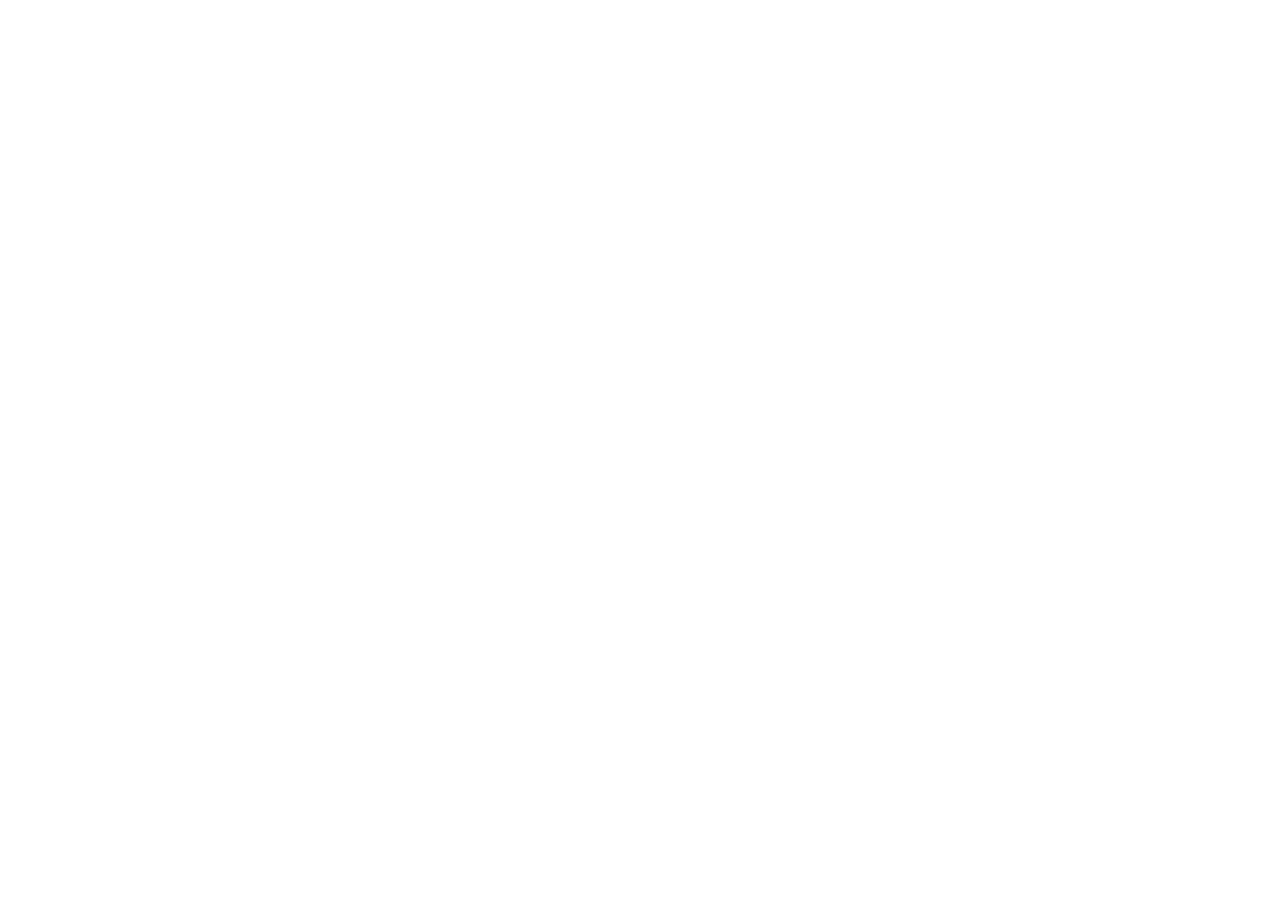
==== index.html @ a707b95b "html - fitlife" ====
<!DOCTYPE html>
<html lang="en">
<head>
    <meta charset="UTF-8">
    <meta name="viewport" content="width=
    , initial-scale=1.0">
    <title>Document</title>
</head>
<body>


    
</body>
</html>
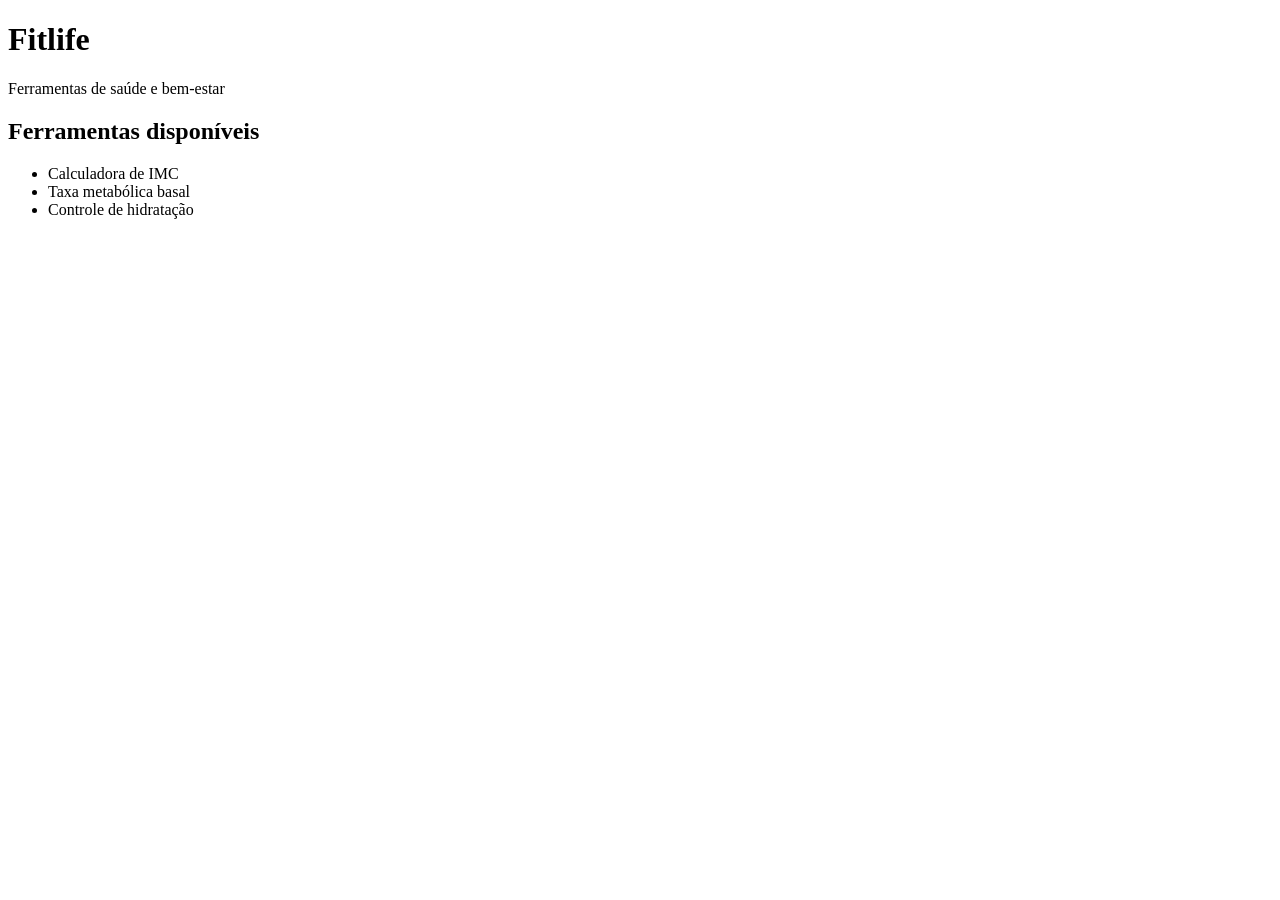
==== commit 39b33423: "informações da primeira-pagina" ====
--- a/index.html
+++ b/index.html
@@ -4,11 +4,20 @@
     <meta charset="UTF-8">
     <meta name="viewport" content="width=
     , initial-scale=1.0">
-    <title>Document</title>
+    <title>Fitlife</title>
 </head>
 <body>
 
+    <h1>Fitlife</h1>
+    <p>Ferramentas de saúde e bem-estar</p>
 
-    
+    <h2>Ferramentas disponíveis</h2>
+
+    <ul>
+        <li>Calculadora de IMC</li>
+        <li>Taxa metabólica basal</li>
+        <li>Controle de hidratação</li>
+    </ul>
+
 </body>
 </html>
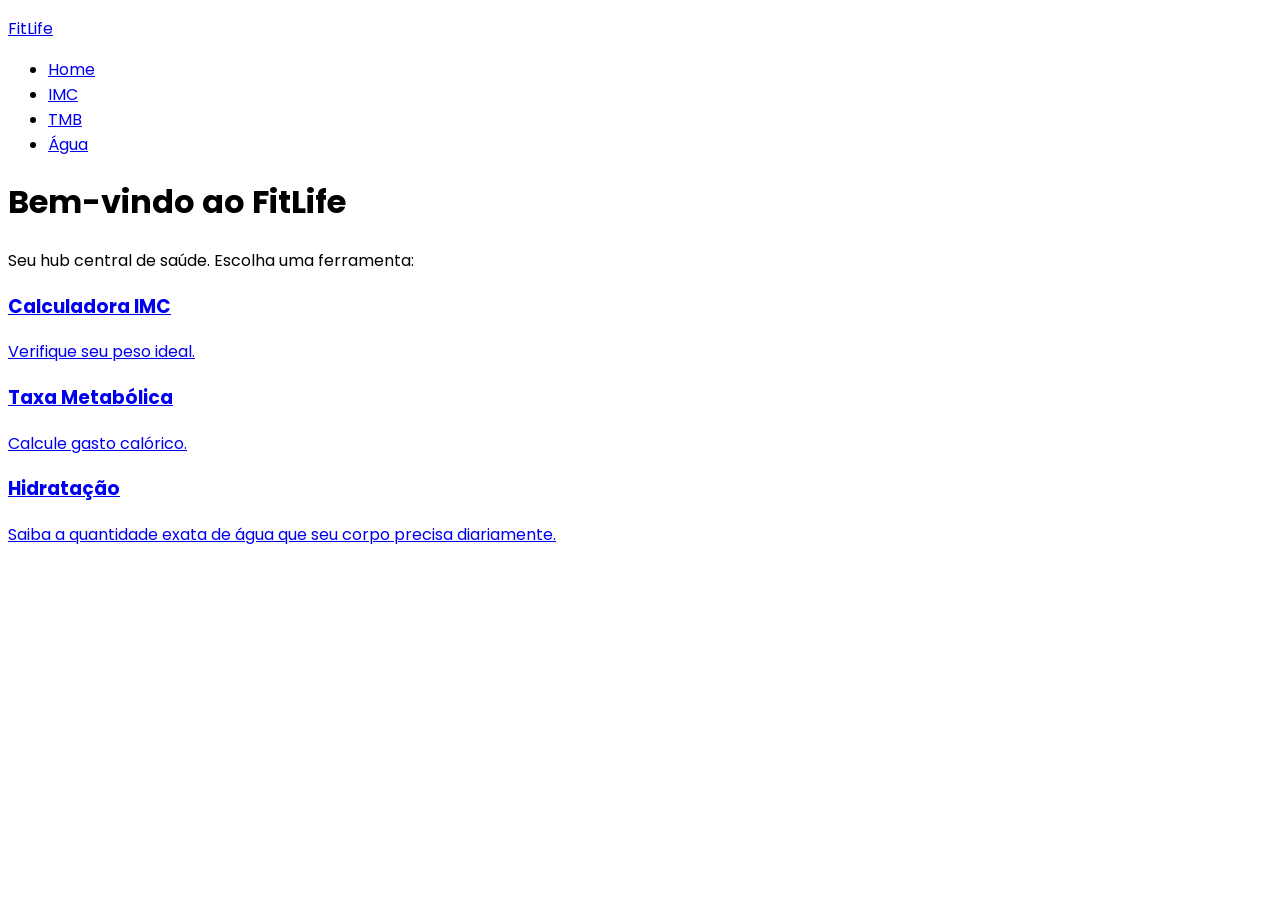
==== commit e47e884a: "estrutura IMC criada" ====
--- a/index.html
+++ b/index.html
@@ -1,23 +1,56 @@
 <!DOCTYPE html>
-<html lang="en">
+<html lang="pt-BR">
+
 <head>
     <meta charset="UTF-8">
-    <meta name="viewport" content="width=
-    , initial-scale=1.0">
-    <title>Fitlife</title>
+    <title>FitLife</title>
+
+    <link href="https://fonts.googleapis.com/css2?family=Poppins" rel="stylesheet">
 </head>
-<body>
 
-    <h1>Fitlife</h1>
-    <p>Ferramentas de saúde e bem-estar</p>
+<body style="font-family: Poppins;">
 
-    <h2>Ferramentas disponíveis</h2>
+    <nav>
+        <a href="index.html">
+            <p>FitLife</p>
+        </a>
 
-    <ul>
-        <li>Calculadora de IMC</li>
-        <li>Taxa metabólica basal</li>
-        <li>Controle de hidratação</li>
-    </ul>
+        <ul>
+            <li><a href="index.html">Home</a></li>
+            <li><a href="pages/imc.html">IMC</a></li>
+            <li><a href="pages/tmb.html">TMB</a></li>
+            <li><a href="pages/water.html">Água</a></li>
+        </ul>
+    </nav>
+
+    <header>
+        <h1>Bem-vindo ao <span>FitLife</span></h1>
+        <p>Seu hub central de saúde. Escolha uma ferramenta:</p>
+    </header>
+
+    <main>
+        <section>
+
+            <a href="pages/imc.html">
+                <h3>Calculadora IMC</h3>
+                <p>Verifique seu peso ideal.</p>
+            </a>
+
+            <a href="pages/tmb.html">
+                <h3>Taxa Metabólica</h3>
+                <p>Calcule gasto calórico.</p>
+            </a>
+
+            <a href="pages/water.html">
+                <h3>Hidratação</h3>
+                <p>
+                    Saiba a quantidade exata de água que seu corpo precisa diariamente.
+                </p>
+            </a>
+
+        </section>
+    </main>
 
 </body>
+
 </html>
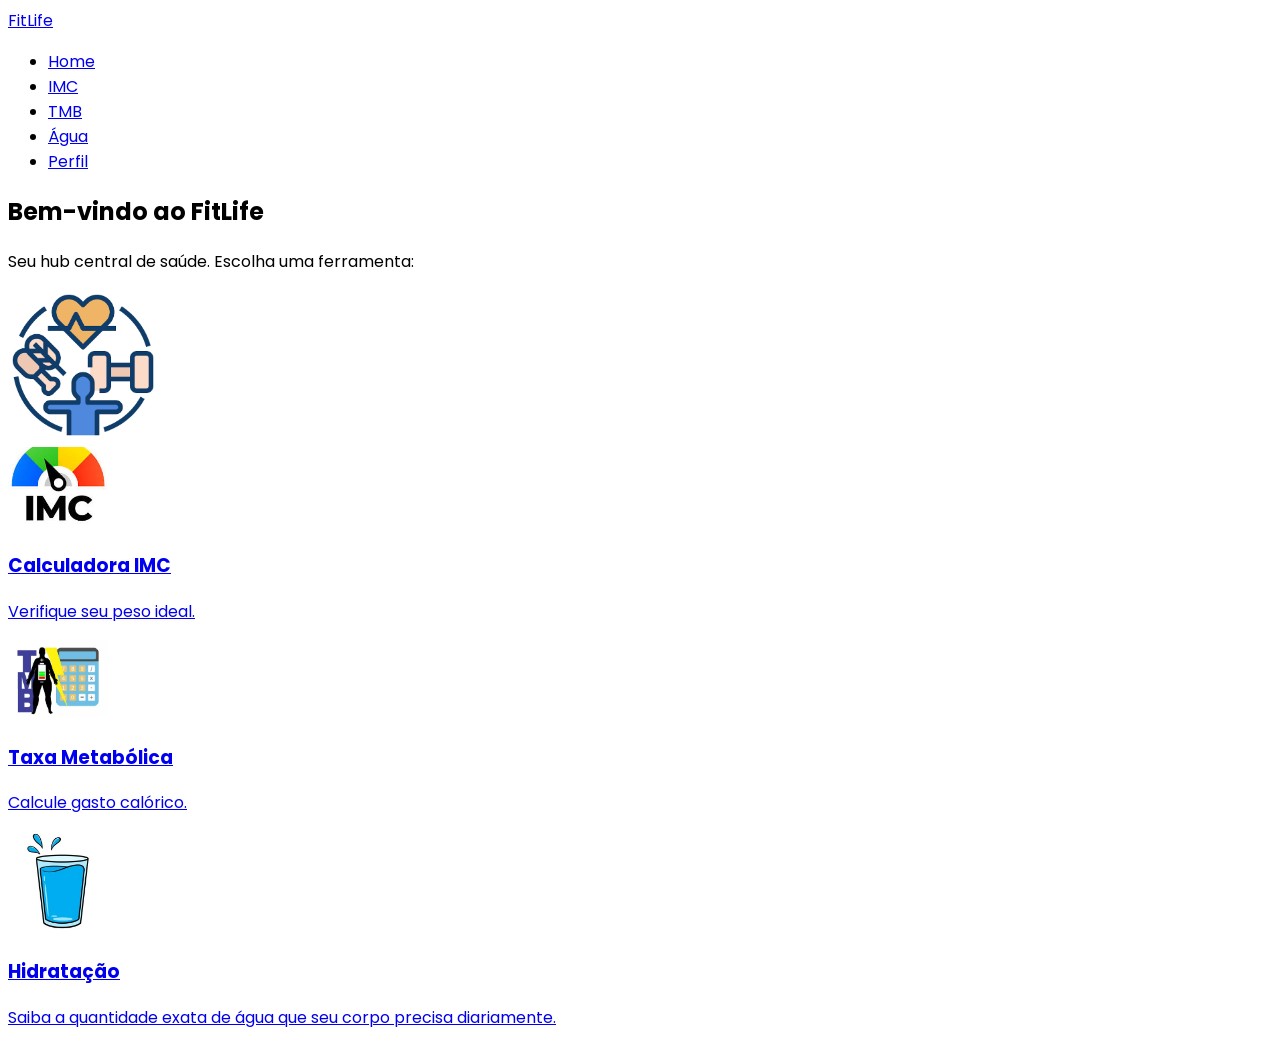
==== commit 6f0d16c1: "pagina fitlife atualizada" ====
--- a/index.html
+++ b/index.html
@@ -2,54 +2,70 @@
 <html lang="pt-BR">
 
 <head>
-    <meta charset="UTF-8">
+    <meta charset="UTF-8" />
+    <meta name="viewport" content="width=device-width, initial-scale=1.0" />
     <title>FitLife</title>
 
     <link href="https://fonts.googleapis.com/css2?family=Poppins" rel="stylesheet">
 </head>
 
 <body style="font-family: Poppins;">
-
+<header>
     <nav>
-        <a href="index.html">
-            <p>FitLife</p>
-        </a>
+        <a href="index.html">FitLife</a>
 
         <ul>
             <li><a href="index.html">Home</a></li>
             <li><a href="pages/imc.html">IMC</a></li>
             <li><a href="pages/tmb.html">TMB</a></li>
             <li><a href="pages/water.html">Água</a></li>
+            <li><a href="pages/profile.html">Perfil</a></li>
         </ul>
     </nav>
+</header>
 
-    <header>
-        <h1>Bem-vindo ao <span>FitLife</span></h1>
-        <p>Seu hub central de saúde. Escolha uma ferramenta:</p>
-    </header>
+<main>
 
-    <main>
-        <section>
+    <section>
+        <div>
+            <h1>Bem-vindo ao <span>FitLife</span></h1>
+            <p>Seu hub central de saúde. Escolha uma ferramenta:</p>
+        </div>
 
+        <div>
+            <img src="assets/images/hero.png" alt="Ilustração de saúde e bem-estar do FitLife" width="150">
+        </div>
+
+    </section>
+
+    <section>
+
+        <article>
             <a href="pages/imc.html">
+                <img src="assets/images/imc.png" alt="Ícone de IMC" width="100">
                 <h3>Calculadora IMC</h3>
                 <p>Verifique seu peso ideal.</p>
             </a>
-
+        </article>
+        
+        <article>
             <a href="pages/tmb.html">
+                <img src="assets/images/tmb.png" alt="Ícone de TMB" width="100">
                 <h3>Taxa Metabólica</h3>
                 <p>Calcule gasto calórico.</p>
             </a>
+        </article>
 
+        <article>
             <a href="pages/water.html">
+                <img src="assets/images/water.png" alt="Ícone de Hidratação" width="100">
                 <h3>Hidratação</h3>
-                <p>
-                    Saiba a quantidade exata de água que seu corpo precisa diariamente.
-                </p>
+                <p>Saiba a quantidade exata de água que seu corpo precisa diariamente.</p>
             </a>
+        </article>
 
-        </section>
-    </main>
+    </section>
+</main>
 
 </body>
 
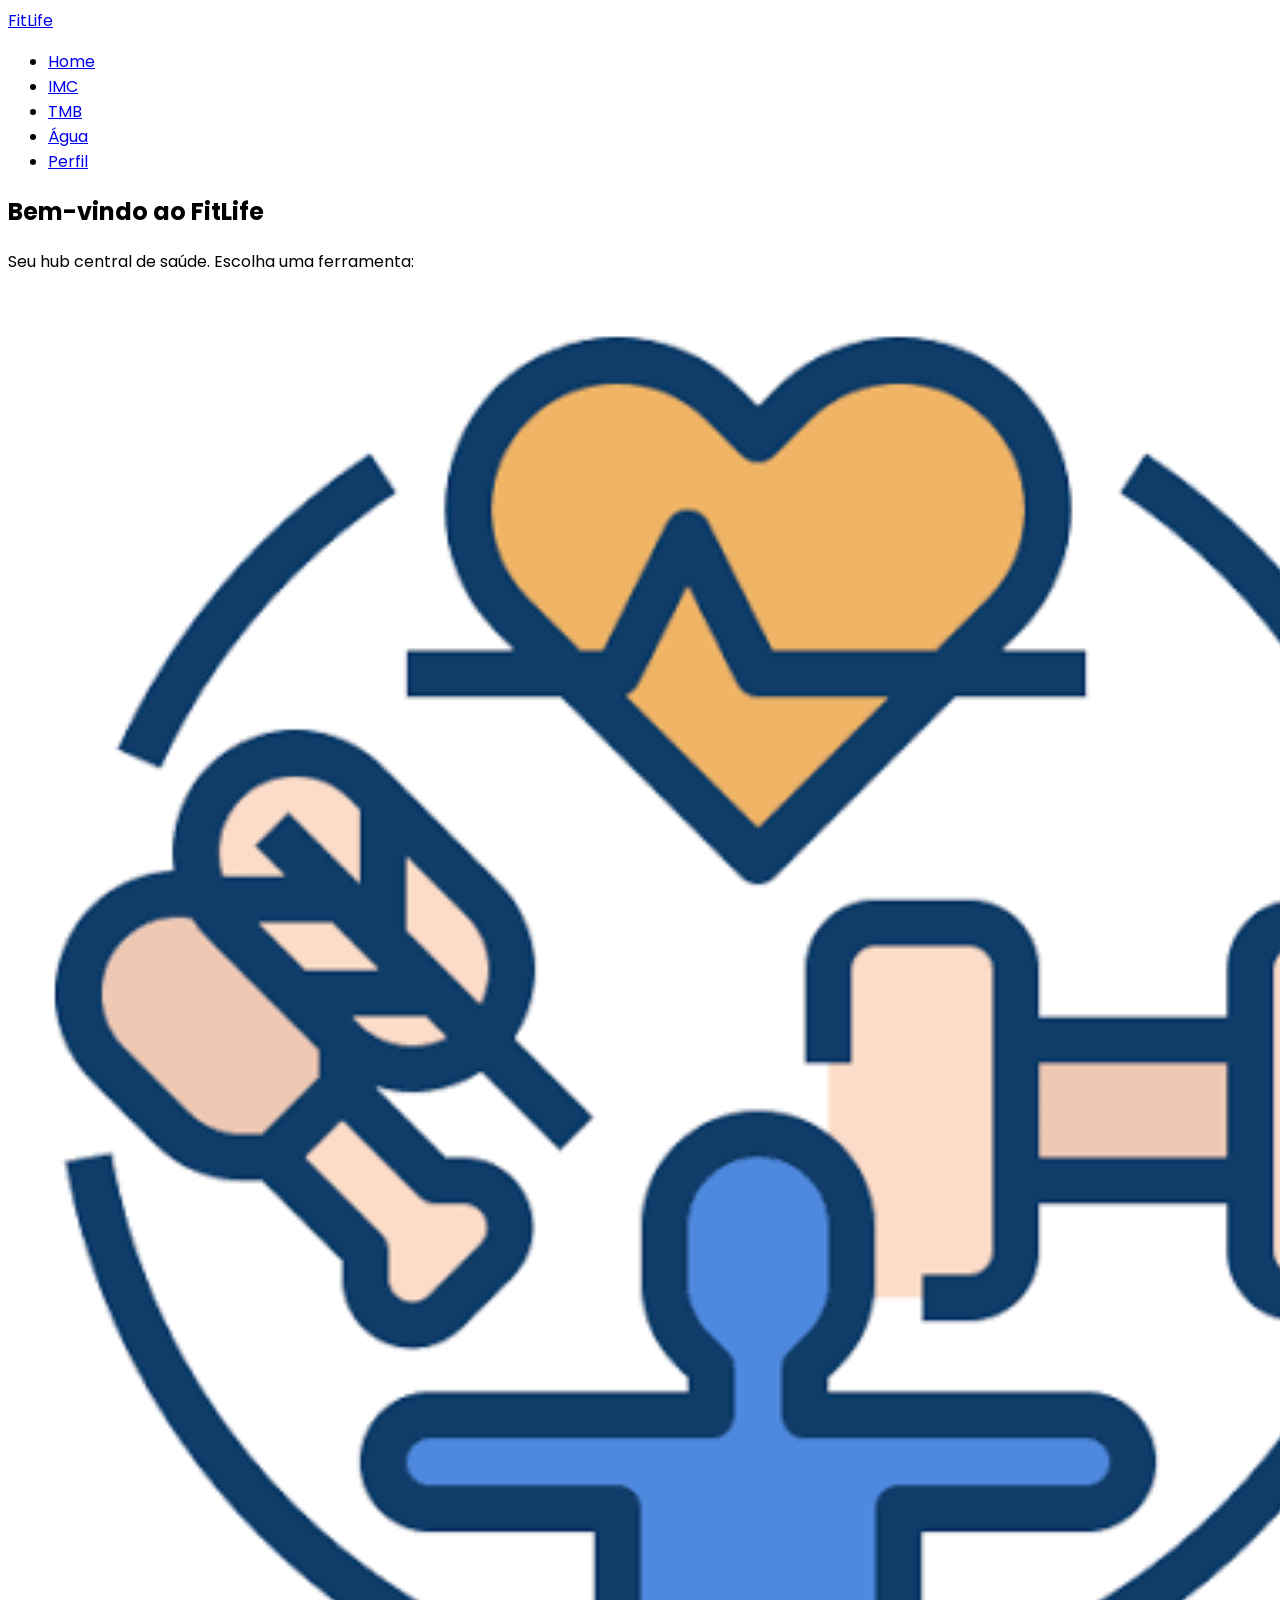
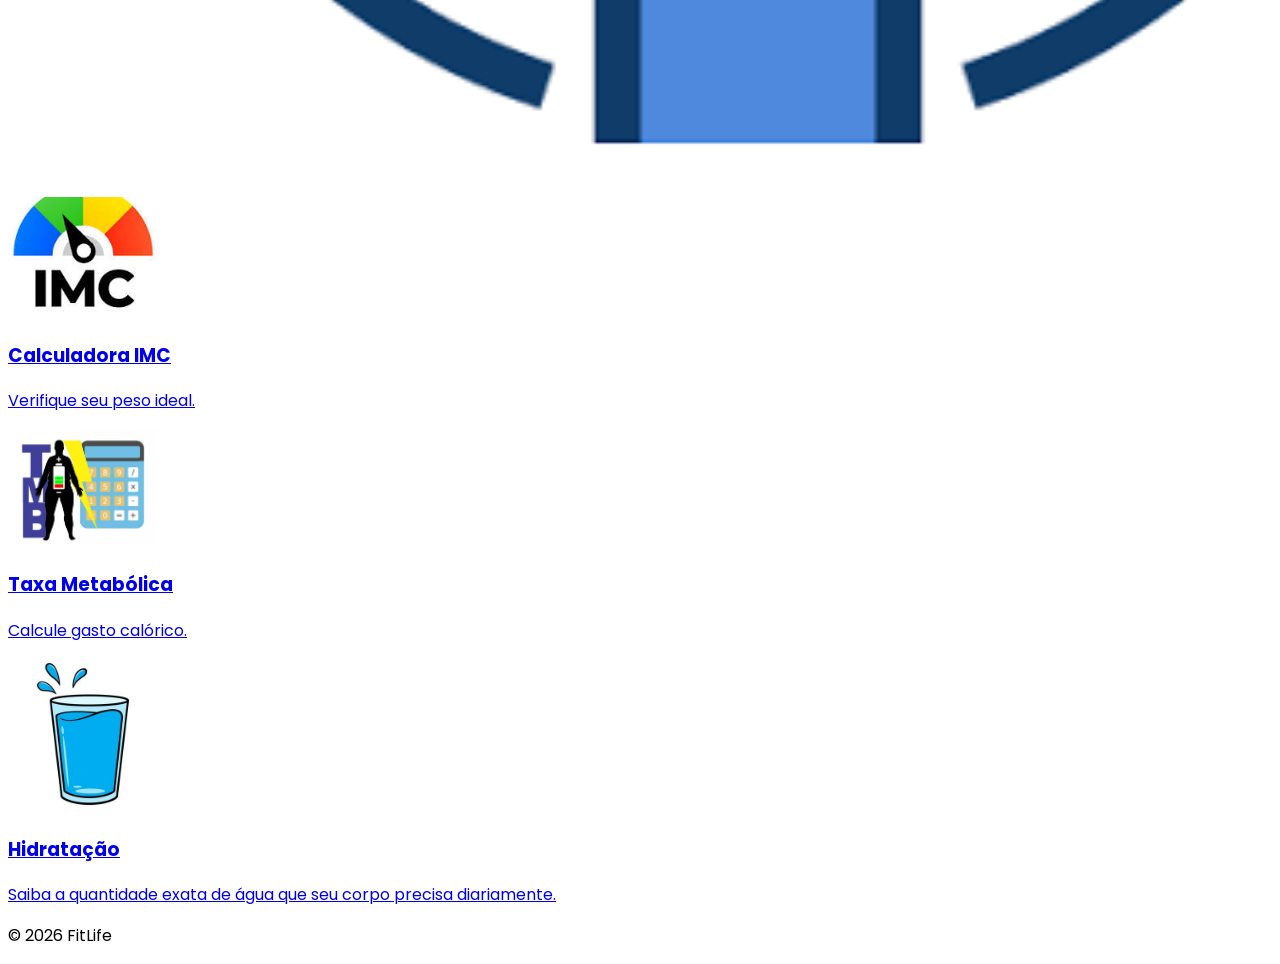
==== commit 88a74394: "conteudo das paginas adicionado" ====
--- a/index.html
+++ b/index.html
@@ -1,72 +1,83 @@
-<!DOCTYPE html>
+<!doctype html>
 <html lang="pt-BR">
-
-<head>
+  <head>
     <meta charset="UTF-8" />
     <meta name="viewport" content="width=device-width, initial-scale=1.0" />
     <title>FitLife</title>
 
-    <link href="https://fonts.googleapis.com/css2?family=Poppins" rel="stylesheet">
-</head>
+    <link
+      href="https://fonts.googleapis.com/css2?family=Poppins"
+      rel="stylesheet"
+    />
+  </head>
 
-<body style="font-family: Poppins;">
-<header>
-    <nav>
+  <body style="font-family: Poppins">
+    <header>
+      <nav>
         <a href="index.html">FitLife</a>
 
         <ul>
-            <li><a href="index.html">Home</a></li>
-            <li><a href="pages/imc.html">IMC</a></li>
-            <li><a href="pages/tmb.html">TMB</a></li>
-            <li><a href="pages/water.html">Água</a></li>
-            <li><a href="pages/profile.html">Perfil</a></li>
+          <li><a href="index.html">Home</a></li>
+          <li><a href="pages/imc.html">IMC</a></li>
+          <li><a href="pages/tmb.html">TMB</a></li>
+          <li><a href="pages/water.html">Água</a></li>
+          <li><a href="pages/profile.html">Perfil</a></li>
         </ul>
-    </nav>
-</header>
+      </nav>
+    </header>
 
-<main>
-
-    <section>
+    <main>
+      <section>
         <div>
-            <h1>Bem-vindo ao <span>FitLife</span></h1>
-            <p>Seu hub central de saúde. Escolha uma ferramenta:</p>
+          <h1>Bem-vindo ao <span>FitLife</span></h1>
+          <p>Seu hub central de saúde. Escolha uma ferramenta:</p>
         </div>
 
         <div>
-            <img src="assets/images/hero.png" alt="Ilustração de saúde e bem-estar do FitLife" width="150">
+          <img
+            src="assets/images/hero.png"
+            alt="Ilustração de saúde e bem-estar do FitLife"
+            width="1500"
+          />
         </div>
+      </section>
 
-    </section>
-
-    <section>
-
+      <section>
         <article>
-            <a href="pages/imc.html">
-                <img src="assets/images/imc.png" alt="Ícone de IMC" width="100">
-                <h3>Calculadora IMC</h3>
-                <p>Verifique seu peso ideal.</p>
-            </a>
-        </article>
-        
-        <article>
-            <a href="pages/tmb.html">
-                <img src="assets/images/tmb.png" alt="Ícone de TMB" width="100">
-                <h3>Taxa Metabólica</h3>
-                <p>Calcule gasto calórico.</p>
-            </a>
+          <a href="pages/imc.html">
+            <img src="assets/images/imc.png" alt="Ícone de IMC" width="150" />
+            <h3>Calculadora IMC</h3>
+            <p>Verifique seu peso ideal.</p>
+          </a>
         </article>
 
         <article>
-            <a href="pages/water.html">
-                <img src="assets/images/water.png" alt="Ícone de Hidratação" width="100">
-                <h3>Hidratação</h3>
-                <p>Saiba a quantidade exata de água que seu corpo precisa diariamente.</p>
-            </a>
+          <a href="pages/tmb.html">
+            <img src="assets/images/tmb.png" alt="Ícone de TMB" width="150" />
+            <h3>Taxa Metabólica</h3>
+            <p>Calcule gasto calórico.</p>
+          </a>
         </article>
 
-    </section>
-</main>
+        <article>
+          <a href="pages/water.html">
+            <img
+              src="assets/images/water.png"
+              alt="Ícone de Hidratação"
+              width="150"
+            />
+            <h3>Hidratação</h3>
+            <p>
+              Saiba a quantidade exata de água que seu corpo precisa
+              diariamente.
+            </p>
+          </a>
+        </article>
+      </section>
+    </main>
 
-</body>
-
-</html>+    <footer>
+      <p>© 2026 FitLife</p>
+    </footer>
+  </body>
+</html>
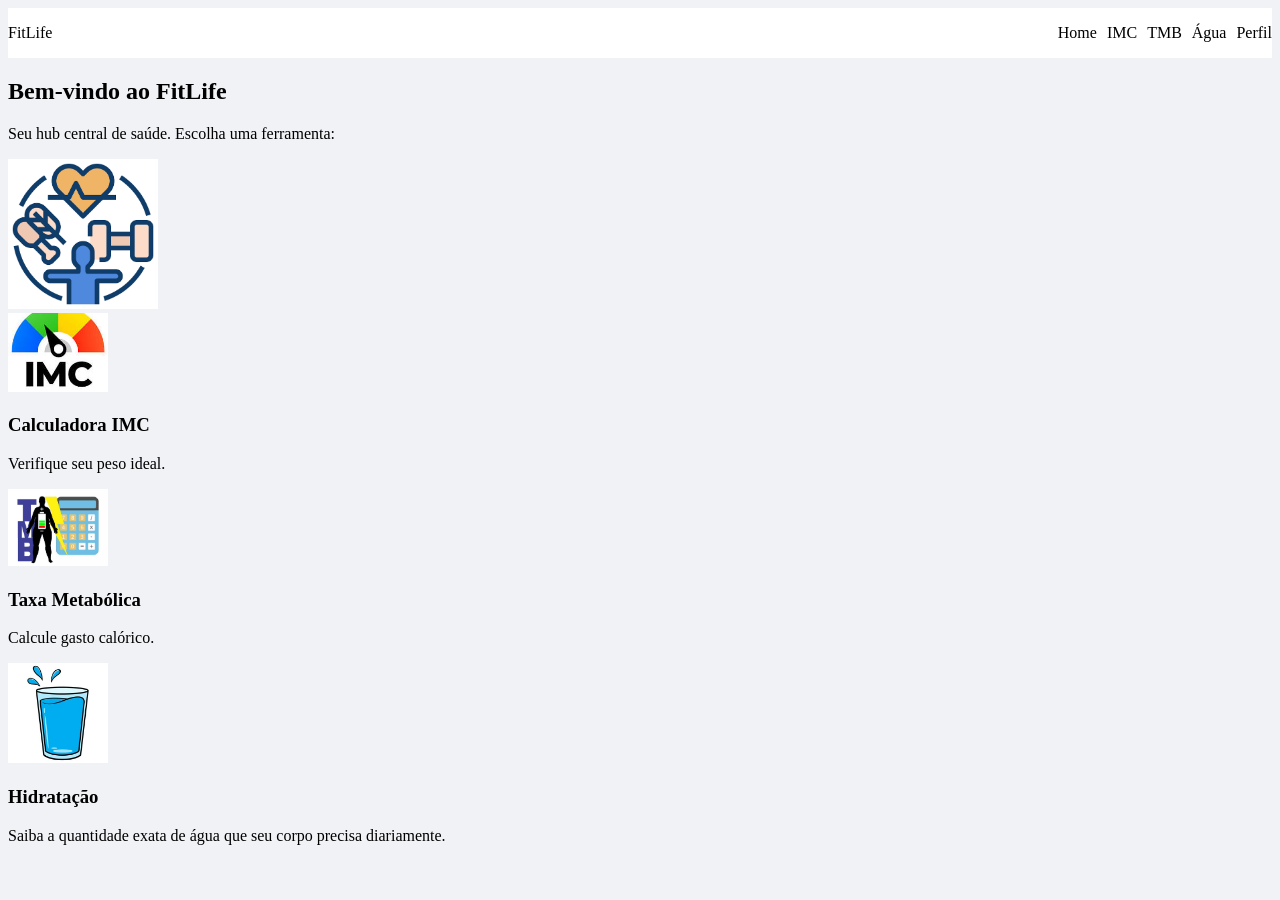
==== commit ada518ff: "adicionado CSS" ====
--- a/index.html
+++ b/index.html
@@ -1,83 +1,75 @@
-<!doctype html>
-<html lang="pt-BR">
-  <head>
-    <meta charset="UTF-8" />
-    <meta name="viewport" content="width=device-width, initial-scale=1.0" />
-    <title>FitLife</title>
-
-    <link
-      href="https://fonts.googleapis.com/css2?family=Poppins"
-      rel="stylesheet"
-    />
-  </head>
-
-  <body style="font-family: Poppins">
-    <header>
-      <nav>
-        <a href="index.html">FitLife</a>
-
-        <ul>
-          <li><a href="index.html">Home</a></li>
-          <li><a href="pages/imc.html">IMC</a></li>
-          <li><a href="pages/tmb.html">TMB</a></li>
-          <li><a href="pages/water.html">Água</a></li>
-          <li><a href="pages/profile.html">Perfil</a></li>
-        </ul>
-      </nav>
-    </header>
-
-    <main>
-      <section>
-        <div>
-          <h1>Bem-vindo ao <span>FitLife</span></h1>
-          <p>Seu hub central de saúde. Escolha uma ferramenta:</p>
-        </div>
-
-        <div>
-          <img
-            src="assets/images/hero.png"
-            alt="Ilustração de saúde e bem-estar do FitLife"
-            width="1500"
-          />
-        </div>
-      </section>
-
-      <section>
-        <article>
-          <a href="pages/imc.html">
-            <img src="assets/images/imc.png" alt="Ícone de IMC" width="150" />
-            <h3>Calculadora IMC</h3>
-            <p>Verifique seu peso ideal.</p>
-          </a>
-        </article>
-
-        <article>
-          <a href="pages/tmb.html">
-            <img src="assets/images/tmb.png" alt="Ícone de TMB" width="150" />
-            <h3>Taxa Metabólica</h3>
-            <p>Calcule gasto calórico.</p>
-          </a>
-        </article>
-
-        <article>
-          <a href="pages/water.html">
-            <img
-              src="assets/images/water.png"
-              alt="Ícone de Hidratação"
-              width="150"
-            />
-            <h3>Hidratação</h3>
-            <p>
-              Saiba a quantidade exata de água que seu corpo precisa
-              diariamente.
-            </p>
-          </a>
-        </article>
-      </section>
-    </main>
-
-    <footer>
-      <p>© 2026 FitLife</p>
-    </footer>
-  </body>
-</html>
+<!doctype html>
+<html lang="pt-BR">
+  <head>
+    <meta charset="UTF-8" />
+    <meta name="viewport" content="width=device-width, initial-scale=1.0" />
+    <link rel="stylesheet" href="./css/styles.css"/>
+    <title>FitLife</title>
+  </head>
+
+  <body>
+    <header>
+      <nav>
+        <a href="index.html">FitLife</a>
+
+        <ul>
+          <li><a href="index.html">Home</a></li>
+          <li><a href="pages/imc.html">IMC</a></li>
+          <li><a href="pages/tmb.html">TMB</a></li>
+          <li><a href="pages/water.html">Água</a></li>
+          <li><a href="pages/profile.html">Perfil</a></li>
+        </ul>
+      </nav>
+    </header>
+
+    <main>
+      <section>
+        <div>
+          <h1>Bem-vindo ao <span>FitLife</span></h1>
+          <p>Seu hub central de saúde. Escolha uma ferramenta:</p>
+        </div>
+
+        <div>
+          <img
+            src="assets/images/hero.png"
+            alt="Ilustração de saúde e bem-estar do FitLife"
+            width="150"
+          />
+        </div>
+      </section>
+
+      <section>
+        <article>
+          <a href="pages/imc.html">
+            <img src="assets/images/imc.png" alt="Ícone de IMC" width="100" />
+            <h3>Calculadora IMC</h3>
+            <p>Verifique seu peso ideal.</p>
+          </a>
+        </article>
+
+        <article>
+          <a href="pages/tmb.html">
+            <img src="assets/images/tmb.png" alt="Ícone de TMB" width="100" />
+            <h3>Taxa Metabólica</h3>
+            <p>Calcule gasto calórico.</p>
+          </a>
+        </article>
+
+        <article>
+          <a href="pages/water.html">
+            <img
+              src="assets/images/water.png"
+              alt="Ícone de Hidratação"
+              width="100"
+            />
+            <h3>Hidratação</h3>
+            <p>
+              Saiba a quantidade exata de água que seu corpo precisa
+              diariamente.
+            </p>
+          </a>
+        </article>
+      </section>
+    </main>
+  </body>
+</html>
--- a/css/styles.css
+++ b/css/styles.css
@@ -0,0 +1,24 @@
+body {
+    background-color: #f0f2f5;
+    font-family: Poppins;
+}
+
+nav {
+    background-color: #fff;
+    display: flex;
+    width: 100%;
+    justify-content: space-between;
+    align-items: center;
+}
+
+ul {
+    display: flex;
+    list-style: none;
+    gap: 10px;
+}
+
+a {
+    color: #000;   
+    text-decoration: none;
+}
+
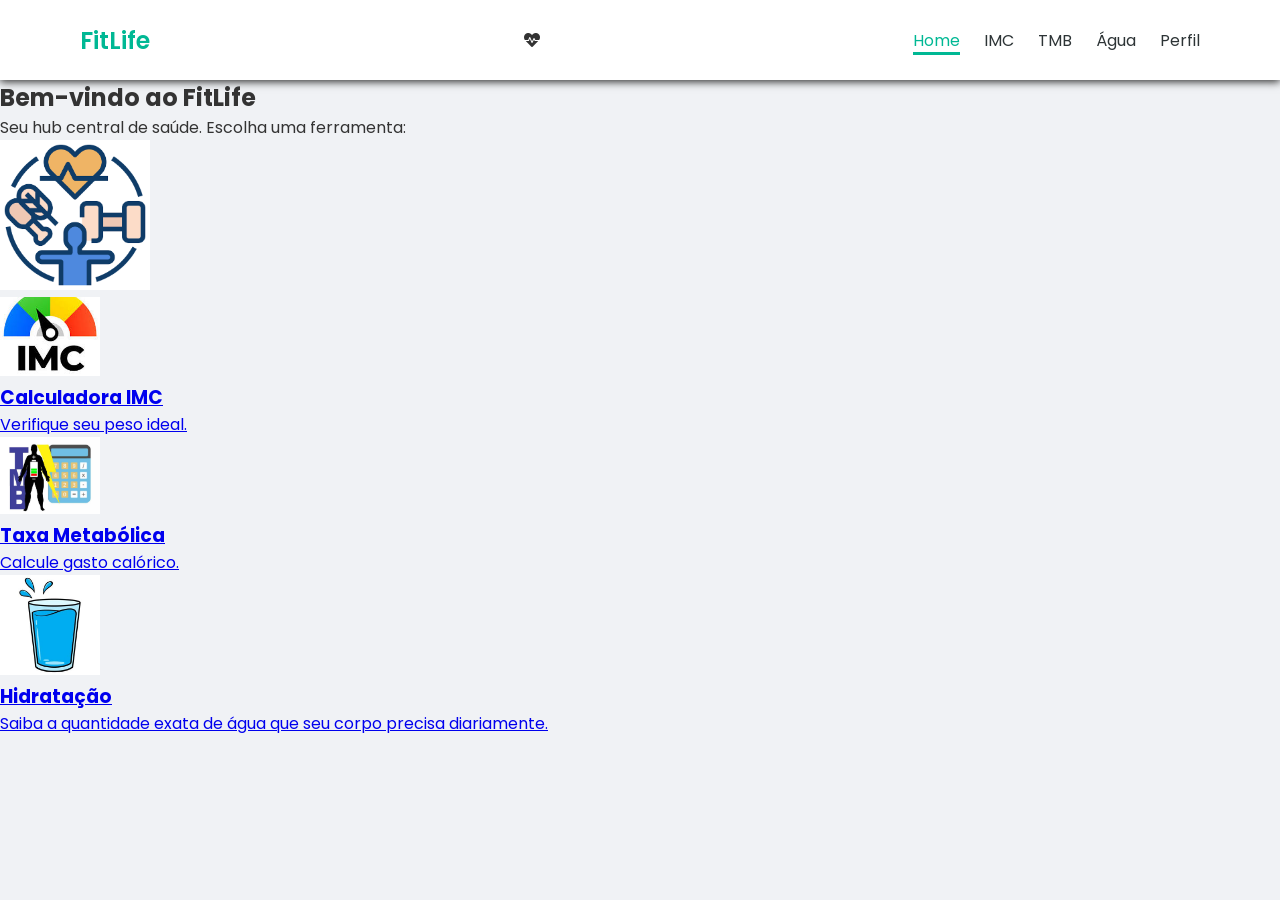
==== commit 526db0a4: "Formatação e icone adicionados no HTML" ====
--- a/index.html
+++ b/index.html
@@ -3,21 +3,32 @@
   <head>
     <meta charset="UTF-8" />
     <meta name="viewport" content="width=device-width, initial-scale=1.0" />
-    <link rel="stylesheet" href="./css/styles.css"/>
+    <link rel="preconnect" href="https://fonts.googleapis.com" />
+    <link rel="preconnect" href="https://fonts.gstatic.com" crossorigin />
+    <link
+      href="https://fonts.googleapis.com/css2?family=Poppins:ital,wght@0,100;0,200;0,300;0,400;0,500;0,600;0,700;0,800;0,900;1,100;1,200;1,300;1,400;1,500;1,600;1,700;1,800;1,900&display=swap"
+      rel="stylesheet"
+    />
+    <link
+      rel="stylesheet"
+      href="https://cdnjs.cloudflare.com/ajax/libs/font-awesome/6.0.0/css/all.min.css"
+    />
+    <link rel="stylesheet" href="./css/styles.css" />
     <title>FitLife</title>
   </head>
 
   <body>
     <header>
       <nav>
-        <a href="index.html">FitLife</a>
+        <a href="index.html" class="logo" id="logo">FitLife</a>
+        <i class="fas fa-heartbeat"></i>
 
-        <ul>
-          <li><a href="index.html">Home</a></li>
-          <li><a href="pages/imc.html">IMC</a></li>
-          <li><a href="pages/tmb.html">TMB</a></li>
-          <li><a href="pages/water.html">Água</a></li>
-          <li><a href="pages/profile.html">Perfil</a></li>
+        <ul class="nav-links">
+          <li><a class="nav-link active" href="index.html">Home</a></li>
+          <li><a class="nav-link" href="pages/imc.html">IMC</a></li>
+          <li><a class="nav-link" href="pages/tmb.html">TMB</a></li>
+          <li><a class="nav-link" href="pages/water.html">Água</a></li>
+          <li><a class="nav-link" href="pages/profile.html">Perfil</a></li>
         </ul>
       </nav>
     </header>
--- a/css/styles.css
+++ b/css/styles.css
@@ -1,24 +1,47 @@
+* {
+   margin: 0;
+   padding: 0;
+   box-sizing: border-box;
+}
+
 body {
-    background-color: #f0f2f5;
+    background-color: #F0F2F5;
     font-family: Poppins;
+    color: #333;
 }
 
 nav {
+    display: flex; /*deixar itens um ao lado do outro*/
+    justify-content: space-between; /* tag a tendo espaçamento da tag ul */
+    align-items: center; /* centraliza itens da vertical */
+
+    padding: 0 80px;
+
     background-color: #fff;
-    display: flex;
-    width: 100%;
-    justify-content: space-between;
-    align-items: center;
+    box-shadow: 0px 2px 8px;
+    height: 80px;
 }
 
-ul {
+#logo {
+    font-size: 24px;
+    color: #00b894;
+    text-decoration: none;
+    font-weight: 600;
+}
+
+.nav-links {
     display: flex;
     list-style: none;
-    gap: 10px;
+    gap: 24px;
 }
 
-a {
-    color: #000;   
+.nav-link {
     text-decoration: none;
+    color: #2d3436;
+    font-size: 16px;
 }
 
+.nav-link.active {
+    border-bottom: 3px #00b894 solid;
+    color: #00b894
+}
